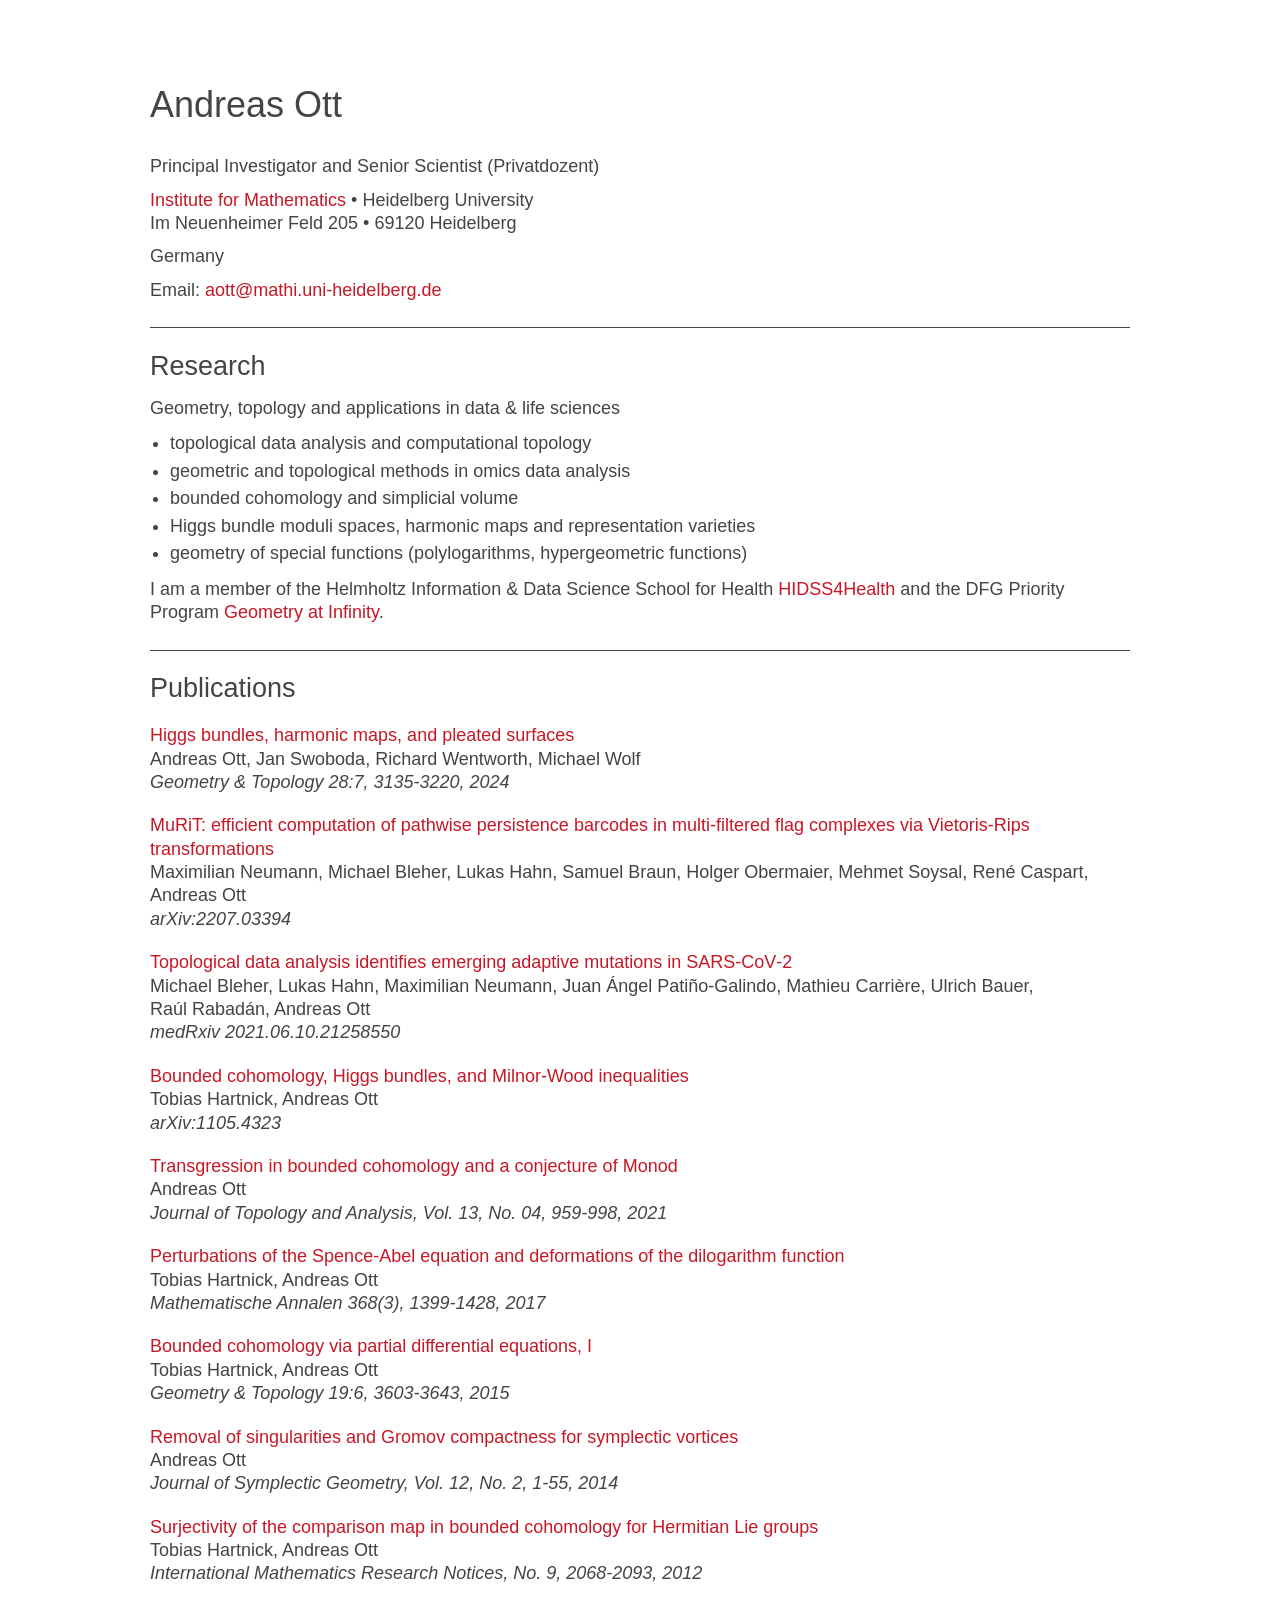
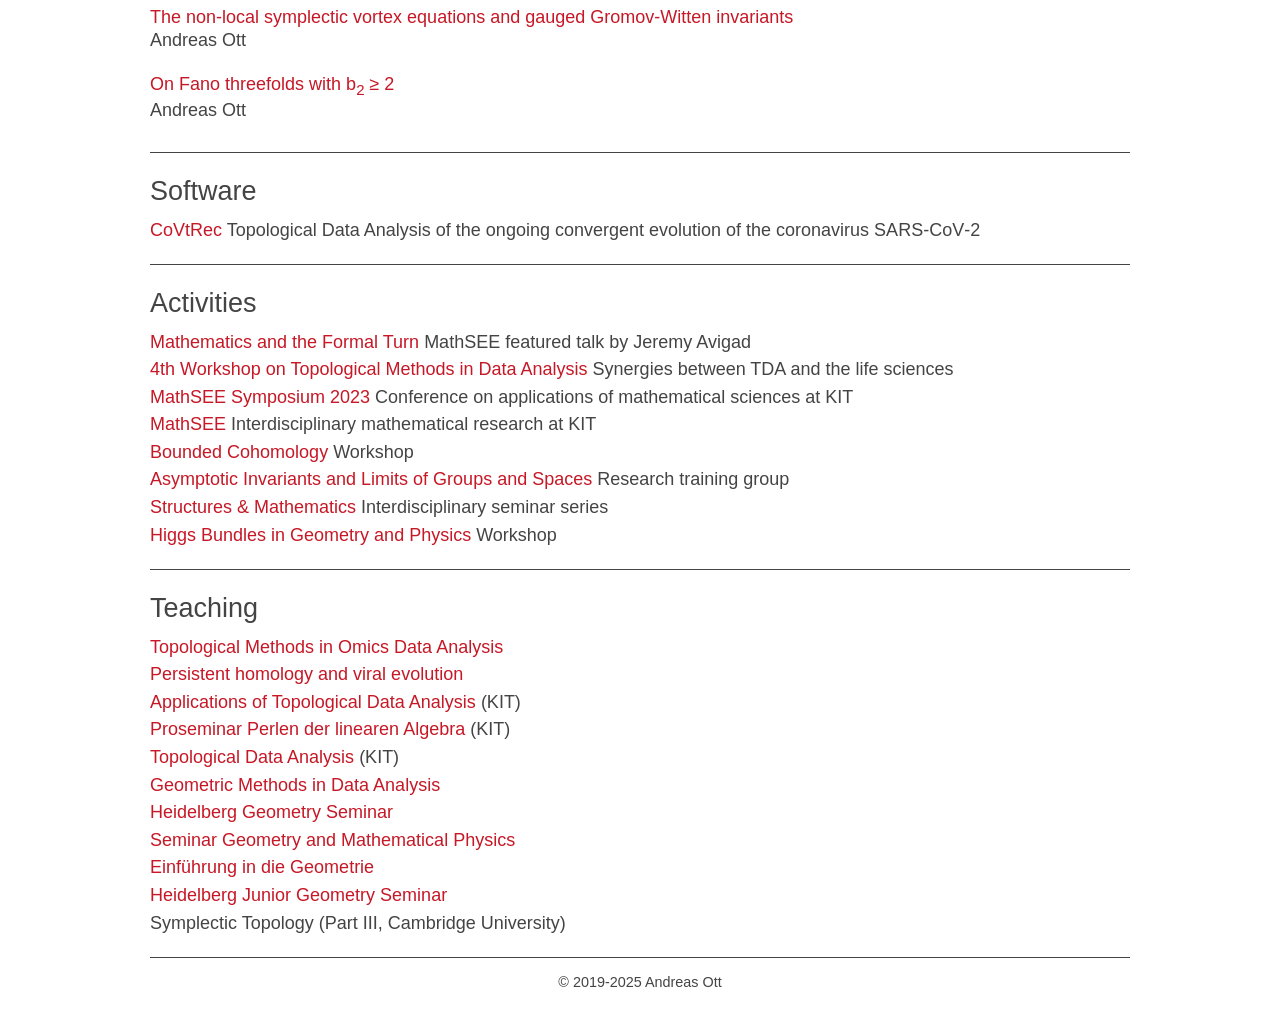
==== index.html @ b5c0b740 "files" ====
<!DOCTYPE html>
<html lang="en">

<head>
    <title>Homepage for Andreas Ott</title>
    <meta charset="utf-8">
    <meta name="viewport" content="width=device-width, initial-scale=1, user-scalable=yes">
    <style>
        * {
            box-sizing: border-box;
            font-family: Helvetica, Arial, Geneva, SunSans-Regular sans-serif;
        }
        @media only screen and (max-width: 700px) {
            * {
            }
        }

        h1 {
            font-size: 2em;
            font-weight: 500;
        }
    
        h2 {
            font-size: 1.5em;
            font-weight: 500;
            margin-bottom: 10px;
        }
    
        p {
            line-height: 1.3;
            margin: 0;
            padding: 0;
            padding-top: 5px;
            padding-bottom: 5px;
        }

        a {
            color: #c61826;
            text-decoration: none;
            font-size: 1em;
        }
        @media (prefers-color-scheme: dark) {
            a {
                color: #f7768d;
                opacity: 0.95;
            }
        }
        a:hover {
            text-decoration: underline;
            color: #c34058;
        }
    
        img {
            width: 220px;
            float: right;
            padding-top: 20px;
        }
        @media only screen and (max-width: 700px) {
            img {
                display: none;
            }
        }
        ul.blank {
            list-style-type: none;
            line-height: 1.3;
            margin: 0;
            margin-left: 0px;
            padding: 0;
        }
    
        ul.bullet {
            line-height: 1.3;
            margin: 0;
            padding-left: 20px;
            padding-top: 5px;
            padding-bottom: 5px;
        }

        li.listitem {
            line-height: 1.2;
            padding-top: 3px;
            padding-bottom: 3px;
        }

        .description {
            line-height: 1.3;
            margin: 0px;
            max-width: 600px;
            min-width: 300px;
            padding: 0px;
        }

        .publication {
            line-height: 1.3;
            padding-top: 10px;
            padding-bottom: 10px;
        }

        body {
            color: #444444;
            background-color: #ffffff;
            margin: auto;
            margin-top: 0px;
            margin-bottom: 10px;
            max-width: 1080px;
            min-width: 300px;
            padding-top: 20px;
            padding-left: 50px;
            padding-right: 50px;
            font-size: 1.125em;
        }
        @media only screen and (max-width: 700px) {
            body {
                padding-left: 20px;
                padding-right: 20px;
                font-size: 1em;
            }
        }
        @media (prefers-color-scheme: dark) {
            body {
                color: #ffffff;
                opacity: 0.86;
                background-color: #222222;
            }
        }
        .header {
            padding-top: 40px;
            padding-bottom: 20px;
        }
        @media only screen and (max-width: 700px) {
            .header {
                padding-top: 0px;
            }
        }

        .content {
            padding-top: 0px;
            padding-bottom: 20px;
            border-top: 1px solid #444444;
        }
        @media (prefers-color-scheme: dark) {
            .content {
                border-top: 1px solid #999999;
            }
        }
        .footer {
            padding: 10px;
            text-align: center;
            font-size: 0.8em;
            border-top: 1px solid #444444;
        }
        @media (prefers-color-scheme: dark) {
            .footer {
                border-top: 1px solid #999999;
                color: #999999
            }
        }
        html {
            -webkit-text-size-adjust: 100%;
        }
    </style>
</head>

<body>
    
    <div class="header">
        <h1>Andreas Ott</h1>
        <div class="description">
            <p> Principal Investigator and Senior Scientist (Privatdozent) </p>
            <p> <a href="https://www.math.uni-heidelberg.de/en">Institute for Mathematics</a> &bull; Heidelberg University <br>
                Im Neuenheimer Feld 205 &bull; 69120 Heidelberg
            </p>
            <p> Germany </p>
            <p> Email: <a href="mailto:aott@mathi.uni-heidelberg.de">aott@mathi.uni-heidelberg.de</a> </p>
        </div>
    </div>

    <div class="content">
        <h2>Research</h2>
        <p> Geometry, topology and applications in data &amp; life sciences</p>
        <ul class="bullet">
            <li class="listitem">topological data analysis and computational topology</li>
            <li class="listitem">geometric and topological methods in omics data analysis</li>
            <li class="listitem">bounded cohomology and simplicial volume</li>
            <li class="listitem">Higgs bundle moduli spaces, harmonic maps and representation varieties</li>
            <li class="listitem">geometry of special functions (polylogarithms, hypergeometric functions)</li>
        </ul>
        <p> I am a member of the Helmholtz Information & Data Science School for Health <a href="https://www.hidss4health.de/">HIDSS4Health</a> </li>
 and the DFG Priority Program <a href="https://www.spp2026.de/">Geometry at Infinity</a>.
    </div>
    
    <div class="content">
    	<h2>Publications</h2>
        <ul class="blank">
            <li class="publication">
                <a target="_blank" href="https://ottamj.github.io/files/hhp.pdf"> Higgs bundles, harmonic maps, and pleated surfaces</a> <br>
                Andreas Ott, Jan Swoboda, Richard Wentworth, Michael Wolf <br>
                <i> Geometry &amp; Topology 28:7, 3135-3220, 2024 </i>
            </li>
            <li class="publication">
                <a target="_blank" href="https://ottamj.github.io/files/murit.pdf"> MuRiT: efficient computation of pathwise persistence barcodes in multi-filtered flag complexes via Vietoris-Rips transformations</a> <br>
                Maximilian Neumann, Michael Bleher, Lukas Hahn, Samuel Braun, Holger Obermaier, Mehmet Soysal, Ren&eacute; Caspart, Andreas Ott <br>
                <i> arXiv:2207.03394 </i>
            </li>
            <li class="publication">
                <a target="_blank" href="https://www.medrxiv.org/content/10.1101/2021.06.10.21258550v3.full.pdf"> Topological data analysis identifies emerging adaptive mutations in SARS&#8209;CoV&#8209;2</a> <br>
                Michael Bleher, Lukas Hahn, Maximilian Neumann, Juan &Aacute;ngel Pati&ntilde;o-Galindo, Mathieu Carri&egrave;re, Ulrich Bauer, <br> Ra&uacute;l Rabad&aacute;n, Andreas Ott <br>
                <i> medRxiv 2021.06.10.21258550 </i>
            </li>
            <li class="publication">
                <a target="_blank" href="https://ottamj.github.io/files/toledo.pdf">Bounded cohomology, Higgs bundles, and Milnor-Wood inequalities</a> <br>
                Tobias Hartnick, Andreas Ott <br>
                <i> arXiv:1105.4323 </i>
            </li>
            <li class="publication">
                <a target="_blank" href="https://ottamj.github.io/files/transgression.pdf"> Transgression in bounded cohomology and a conjecture of Monod</a> <br>
                Andreas Ott <br>
                <i> Journal of Topology and Analysis, Vol.&nbsp;13, No.&nbsp;04, 959-998, 2021 </i>
            </li>
            <li class="publication">
                <a target="_blank" href="https://ottamj.github.io/files/dilog.pdf"> Perturbations of the Spence-Abel equation and deformations of the dilogarithm function</a> <br>
                Tobias Hartnick, Andreas Ott <br>
                <i> Mathematische Annalen 368(3), 1399-1428, 2017 </i>
            </li>
            <li class="publication">
                <a target="_blank" href="https://ottamj.github.io/files/bcpde_I.pdf"> Bounded cohomology via partial differential equations, I</a> <br>
                Tobias Hartnick, Andreas Ott <br>
                <i> Geometry &amp; Topology 19:6, 3603-3643, 2015 </i>
            </li>
            <li class="publication">
                <a target="_blank" href="https://ottamj.github.io/files/compact.pdf"> Removal of singularities and Gromov compactness for symplectic vortices</a> <br>
                Andreas Ott <br>
                <i> Journal of Symplectic Geometry, Vol.&nbsp;12, No.&nbsp;2, 1-55, 2014 </i>
            </li>
            <li class="publication">
                <a target="_blank" href="https://ottamj.github.io/files/comparison.pdf"> Surjectivity of the comparison map in bounded cohomology for Hermitian Lie groups</a> <br>
                Tobias Hartnick, Andreas Ott <br>
                <i> International Mathematics Research Notices, No. 9, 2068-2093, 2012 </i>
            </li>
            <li class="publication">
                <a target="_blank" href="https://ottamj.github.io/files/nonlocal.pdf"> The non-local symplectic vortex equations and gauged Gromov-Witten invariants</a> <br>
                Andreas Ott </li>
            <li class="publication">
                <a target="_blank" href="https://ottamj.github.io/files/fano.pdf"> On Fano threefolds with b<sub>2</sub> &ge; 2</a> <br>
                Andreas Ott </li>
        </ul>
    </div>

    <div class="content">
        <h2>Software</h2>
        <ul class="blank">
            <li class="listitem"> <a href="https://tdalife.github.io/covtrec/">CoVtRec</a> Topological Data Analysis of the ongoing convergent evolution of the coronavirus SARS&#8209;CoV&#8209;2 </li>
        </ul>
    </div>

    <div class="content">
        <h2>Activities</h2>
        <ul class="blank">
            <li class="listitem"> <a href="https://ottamj.github.io/files/mathsee_avigad.pdf">Mathematics and the Formal Turn</a> MathSEE featured talk by Jeremy Avigad </li>
            <li class="listitem"> <a href="https://tda.mathi.uni-heidelberg.de/">4th Workshop on Topological Methods in Data Analysis</a> Synergies between TDA and the life sciences </li>
            <li class="listitem"> <a href="https://symposium.mathsee.kit.edu/index.php">MathSEE Symposium 2023</a> Conference on applications of mathematical sciences at KIT </li>
            <li class="listitem"> <a href="https://www.mathsee.kit.edu/">MathSEE</a> Interdisciplinary mathematical research at KIT </li>
            <li class="listitem"> <a href="https://www.mathi.uni-heidelberg.de/~aott/bc19.html">Bounded Cohomology</a> Workshop </li>
            <li class="listitem"> <a href="http://www.groups-and-spaces.kit.edu/">Asymptotic Invariants and Limits of Groups and Spaces</a> Research training group </li>
            <li class="listitem"> <a href="https://ottamj.github.io/files/sam.pdf">Structures &amp; Mathematics</a> Interdisciplinary seminar series </li>
            <li class="listitem"> <a href="http://www.mathi.uni-heidelberg.de/~diffgeo/Higgsbundles2016/">Higgs Bundles in Geometry and Physics</a> Workshop </li>
        </ul>
    </div>
    
    <div class="content">
        <h2>Teaching</h2>
        <ul class="blank">
            <li class="listitem"> <a href="https://ottamj.github.io/files/tomics.html">Topological Methods in Omics Data Analysis</a> </li>
            <li class="listitem"> <a
                href="https://tda.mathi.uni-heidelberg.de/">Persistent homology and viral evolution</a> </li>
            <li class="listitem"> <a
                href="https://topology.math.kit.edu/english/28_1011.php">Applications of Topological Data Analysis</a> (KIT) </li>
            <li class="listitem"> <a
                href="https://topology.math.kit.edu/28_991.php">Proseminar Perlen der linearen Algebra</a> (KIT) </li>
            <li class="listitem"> <a
                href="https://topology.math.kit.edu/english/28_973.php">Topological Data Analysis</a> (KIT) </li>
            <li class="listitem"> <a href="https://ottamj.github.io/files/geodata.html">Geometric Methods in Data Analysis</a> </li>
            <li class="listitem"> <a href="https://www.mathi.uni-heidelberg.de/~geometry-seminar/">Heidelberg Geometry Seminar</a> </li>
            <li class="listitem"> <a href="https://ottamj.github.io/files/geophys.html">Seminar Geometry and Mathematical Physics</a> </li>
            <li class="listitem"> <a href="http://www.mathi.uni-heidelberg.de/~bkupferer/2016s/egeo.html">Einf&uuml;hrung in die Geometrie</a> </li>
            <li class="listitem"> <a href="https://ottamj.github.io/files/jungeo.html">Heidelberg Junior Geometry Seminar</a> </li>
            <li class="listitem"> Symplectic Topology (Part III, Cambridge University) </li>
        </ul>
    </div>
    
    <div class="footer">
        <p> &copy; 2019-2025 Andreas Ott </p>
    </div>
        
</body>
</html>
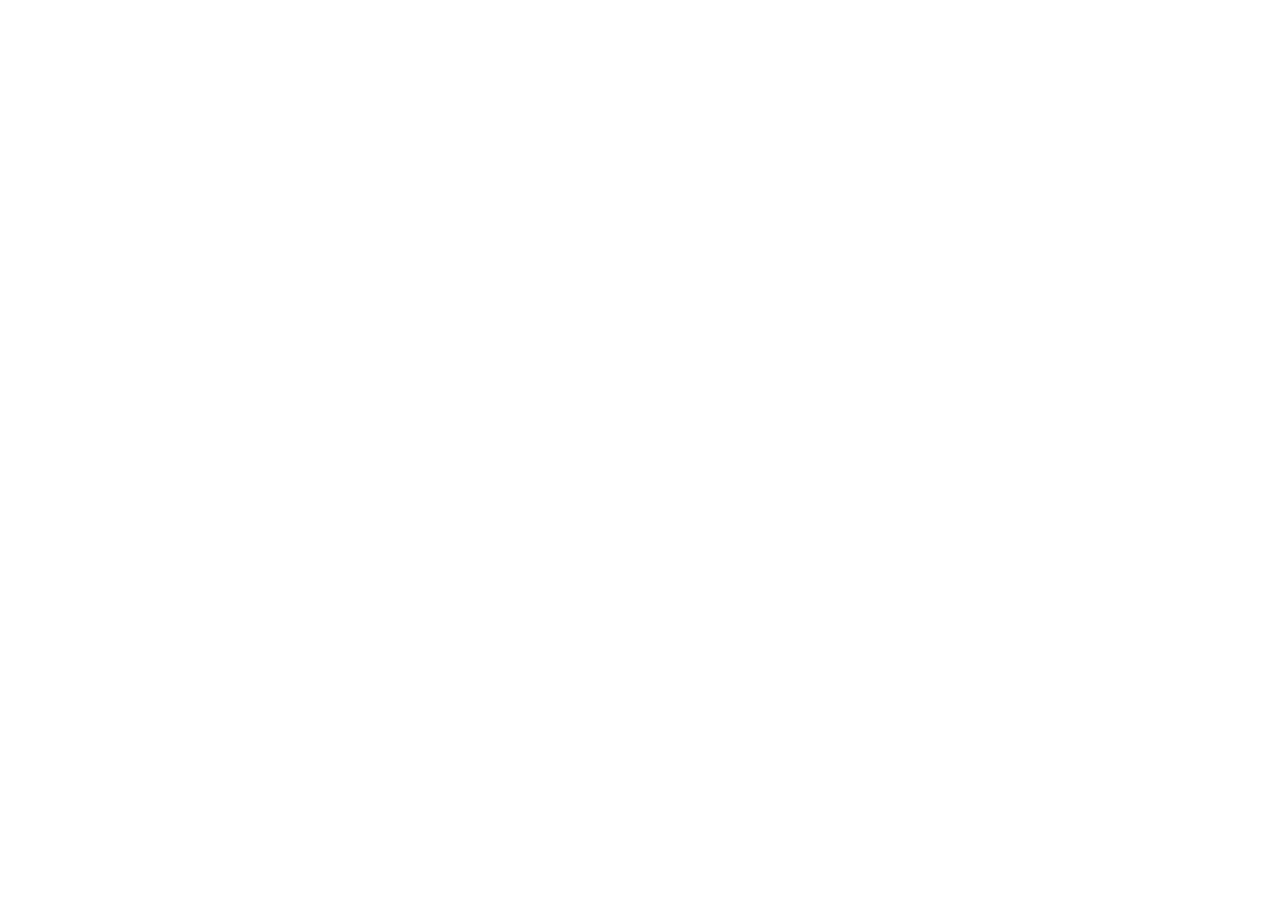
==== commit e8c78dd2: "Update index.html" ====
--- a/index.html
+++ b/index.html
@@ -1,296 +1,12 @@
 <!DOCTYPE html>
-<html lang="en">
-
+<html>
 <head>
-    <title>Homepage for Andreas Ott</title>
-    <meta charset="utf-8">
-    <meta name="viewport" content="width=device-width, initial-scale=1, user-scalable=yes">
-    <style>
-        * {
-            box-sizing: border-box;
-            font-family: Helvetica, Arial, Geneva, SunSans-Regular sans-serif;
-        }
-        @media only screen and (max-width: 700px) {
-            * {
-            }
-        }
-
-        h1 {
-            font-size: 2em;
-            font-weight: 500;
-        }
-    
-        h2 {
-            font-size: 1.5em;
-            font-weight: 500;
-            margin-bottom: 10px;
-        }
-    
-        p {
-            line-height: 1.3;
-            margin: 0;
-            padding: 0;
-            padding-top: 5px;
-            padding-bottom: 5px;
-        }
-
-        a {
-            color: #c61826;
-            text-decoration: none;
-            font-size: 1em;
-        }
-        @media (prefers-color-scheme: dark) {
-            a {
-                color: #f7768d;
-                opacity: 0.95;
-            }
-        }
-        a:hover {
-            text-decoration: underline;
-            color: #c34058;
-        }
-    
-        img {
-            width: 220px;
-            float: right;
-            padding-top: 20px;
-        }
-        @media only screen and (max-width: 700px) {
-            img {
-                display: none;
-            }
-        }
-        ul.blank {
-            list-style-type: none;
-            line-height: 1.3;
-            margin: 0;
-            margin-left: 0px;
-            padding: 0;
-        }
-    
-        ul.bullet {
-            line-height: 1.3;
-            margin: 0;
-            padding-left: 20px;
-            padding-top: 5px;
-            padding-bottom: 5px;
-        }
-
-        li.listitem {
-            line-height: 1.2;
-            padding-top: 3px;
-            padding-bottom: 3px;
-        }
-
-        .description {
-            line-height: 1.3;
-            margin: 0px;
-            max-width: 600px;
-            min-width: 300px;
-            padding: 0px;
-        }
-
-        .publication {
-            line-height: 1.3;
-            padding-top: 10px;
-            padding-bottom: 10px;
-        }
-
-        body {
-            color: #444444;
-            background-color: #ffffff;
-            margin: auto;
-            margin-top: 0px;
-            margin-bottom: 10px;
-            max-width: 1080px;
-            min-width: 300px;
-            padding-top: 20px;
-            padding-left: 50px;
-            padding-right: 50px;
-            font-size: 1.125em;
-        }
-        @media only screen and (max-width: 700px) {
-            body {
-                padding-left: 20px;
-                padding-right: 20px;
-                font-size: 1em;
-            }
-        }
-        @media (prefers-color-scheme: dark) {
-            body {
-                color: #ffffff;
-                opacity: 0.86;
-                background-color: #222222;
-            }
-        }
-        .header {
-            padding-top: 40px;
-            padding-bottom: 20px;
-        }
-        @media only screen and (max-width: 700px) {
-            .header {
-                padding-top: 0px;
-            }
-        }
-
-        .content {
-            padding-top: 0px;
-            padding-bottom: 20px;
-            border-top: 1px solid #444444;
-        }
-        @media (prefers-color-scheme: dark) {
-            .content {
-                border-top: 1px solid #999999;
-            }
-        }
-        .footer {
-            padding: 10px;
-            text-align: center;
-            font-size: 0.8em;
-            border-top: 1px solid #444444;
-        }
-        @media (prefers-color-scheme: dark) {
-            .footer {
-                border-top: 1px solid #999999;
-                color: #999999
-            }
-        }
-        html {
-            -webkit-text-size-adjust: 100%;
-        }
-    </style>
+  <title>Redirecting...</title>
+  <!-- Automatic redirect: 0 = instant, then target URL -->
+  <meta http-equiv="refresh" content="0; url=https://www.mathi.uni-heidelberg.de/~aott/">
 </head>
-
 <body>
-    
-    <div class="header">
-        <h1>Andreas Ott</h1>
-        <div class="description">
-            <p> Principal Investigator and Senior Scientist (Privatdozent) </p>
-            <p> <a href="https://www.math.uni-heidelberg.de/en">Institute for Mathematics</a> &bull; Heidelberg University <br>
-                Im Neuenheimer Feld 205 &bull; 69120 Heidelberg
-            </p>
-            <p> Germany </p>
-            <p> Email: <a href="mailto:aott@mathi.uni-heidelberg.de">aott@mathi.uni-heidelberg.de</a> </p>
-        </div>
-    </div>
-
-    <div class="content">
-        <h2>Research</h2>
-        <p> Geometry, topology and applications in data &amp; life sciences</p>
-        <ul class="bullet">
-            <li class="listitem">topological data analysis and computational topology</li>
-            <li class="listitem">geometric and topological methods in omics data analysis</li>
-            <li class="listitem">bounded cohomology and simplicial volume</li>
-            <li class="listitem">Higgs bundle moduli spaces, harmonic maps and representation varieties</li>
-            <li class="listitem">geometry of special functions (polylogarithms, hypergeometric functions)</li>
-        </ul>
-        <p> I am a member of the Helmholtz Information & Data Science School for Health <a href="https://www.hidss4health.de/">HIDSS4Health</a> </li>
- and the DFG Priority Program <a href="https://www.spp2026.de/">Geometry at Infinity</a>.
-    </div>
-    
-    <div class="content">
-    	<h2>Publications</h2>
-        <ul class="blank">
-            <li class="publication">
-                <a target="_blank" href="https://ottamj.github.io/files/hhp.pdf"> Higgs bundles, harmonic maps, and pleated surfaces</a> <br>
-                Andreas Ott, Jan Swoboda, Richard Wentworth, Michael Wolf <br>
-                <i> Geometry &amp; Topology 28:7, 3135-3220, 2024 </i>
-            </li>
-            <li class="publication">
-                <a target="_blank" href="https://ottamj.github.io/files/murit.pdf"> MuRiT: efficient computation of pathwise persistence barcodes in multi-filtered flag complexes via Vietoris-Rips transformations</a> <br>
-                Maximilian Neumann, Michael Bleher, Lukas Hahn, Samuel Braun, Holger Obermaier, Mehmet Soysal, Ren&eacute; Caspart, Andreas Ott <br>
-                <i> arXiv:2207.03394 </i>
-            </li>
-            <li class="publication">
-                <a target="_blank" href="https://www.medrxiv.org/content/10.1101/2021.06.10.21258550v3.full.pdf"> Topological data analysis identifies emerging adaptive mutations in SARS&#8209;CoV&#8209;2</a> <br>
-                Michael Bleher, Lukas Hahn, Maximilian Neumann, Juan &Aacute;ngel Pati&ntilde;o-Galindo, Mathieu Carri&egrave;re, Ulrich Bauer, <br> Ra&uacute;l Rabad&aacute;n, Andreas Ott <br>
-                <i> medRxiv 2021.06.10.21258550 </i>
-            </li>
-            <li class="publication">
-                <a target="_blank" href="https://ottamj.github.io/files/toledo.pdf">Bounded cohomology, Higgs bundles, and Milnor-Wood inequalities</a> <br>
-                Tobias Hartnick, Andreas Ott <br>
-                <i> arXiv:1105.4323 </i>
-            </li>
-            <li class="publication">
-                <a target="_blank" href="https://ottamj.github.io/files/transgression.pdf"> Transgression in bounded cohomology and a conjecture of Monod</a> <br>
-                Andreas Ott <br>
-                <i> Journal of Topology and Analysis, Vol.&nbsp;13, No.&nbsp;04, 959-998, 2021 </i>
-            </li>
-            <li class="publication">
-                <a target="_blank" href="https://ottamj.github.io/files/dilog.pdf"> Perturbations of the Spence-Abel equation and deformations of the dilogarithm function</a> <br>
-                Tobias Hartnick, Andreas Ott <br>
-                <i> Mathematische Annalen 368(3), 1399-1428, 2017 </i>
-            </li>
-            <li class="publication">
-                <a target="_blank" href="https://ottamj.github.io/files/bcpde_I.pdf"> Bounded cohomology via partial differential equations, I</a> <br>
-                Tobias Hartnick, Andreas Ott <br>
-                <i> Geometry &amp; Topology 19:6, 3603-3643, 2015 </i>
-            </li>
-            <li class="publication">
-                <a target="_blank" href="https://ottamj.github.io/files/compact.pdf"> Removal of singularities and Gromov compactness for symplectic vortices</a> <br>
-                Andreas Ott <br>
-                <i> Journal of Symplectic Geometry, Vol.&nbsp;12, No.&nbsp;2, 1-55, 2014 </i>
-            </li>
-            <li class="publication">
-                <a target="_blank" href="https://ottamj.github.io/files/comparison.pdf"> Surjectivity of the comparison map in bounded cohomology for Hermitian Lie groups</a> <br>
-                Tobias Hartnick, Andreas Ott <br>
-                <i> International Mathematics Research Notices, No. 9, 2068-2093, 2012 </i>
-            </li>
-            <li class="publication">
-                <a target="_blank" href="https://ottamj.github.io/files/nonlocal.pdf"> The non-local symplectic vortex equations and gauged Gromov-Witten invariants</a> <br>
-                Andreas Ott </li>
-            <li class="publication">
-                <a target="_blank" href="https://ottamj.github.io/files/fano.pdf"> On Fano threefolds with b<sub>2</sub> &ge; 2</a> <br>
-                Andreas Ott </li>
-        </ul>
-    </div>
-
-    <div class="content">
-        <h2>Software</h2>
-        <ul class="blank">
-            <li class="listitem"> <a href="https://tdalife.github.io/covtrec/">CoVtRec</a> Topological Data Analysis of the ongoing convergent evolution of the coronavirus SARS&#8209;CoV&#8209;2 </li>
-        </ul>
-    </div>
-
-    <div class="content">
-        <h2>Activities</h2>
-        <ul class="blank">
-            <li class="listitem"> <a href="https://ottamj.github.io/files/mathsee_avigad.pdf">Mathematics and the Formal Turn</a> MathSEE featured talk by Jeremy Avigad </li>
-            <li class="listitem"> <a href="https://tda.mathi.uni-heidelberg.de/">4th Workshop on Topological Methods in Data Analysis</a> Synergies between TDA and the life sciences </li>
-            <li class="listitem"> <a href="https://symposium.mathsee.kit.edu/index.php">MathSEE Symposium 2023</a> Conference on applications of mathematical sciences at KIT </li>
-            <li class="listitem"> <a href="https://www.mathsee.kit.edu/">MathSEE</a> Interdisciplinary mathematical research at KIT </li>
-            <li class="listitem"> <a href="https://www.mathi.uni-heidelberg.de/~aott/bc19.html">Bounded Cohomology</a> Workshop </li>
-            <li class="listitem"> <a href="http://www.groups-and-spaces.kit.edu/">Asymptotic Invariants and Limits of Groups and Spaces</a> Research training group </li>
-            <li class="listitem"> <a href="https://ottamj.github.io/files/sam.pdf">Structures &amp; Mathematics</a> Interdisciplinary seminar series </li>
-            <li class="listitem"> <a href="http://www.mathi.uni-heidelberg.de/~diffgeo/Higgsbundles2016/">Higgs Bundles in Geometry and Physics</a> Workshop </li>
-        </ul>
-    </div>
-    
-    <div class="content">
-        <h2>Teaching</h2>
-        <ul class="blank">
-            <li class="listitem"> <a href="https://ottamj.github.io/files/tomics.html">Topological Methods in Omics Data Analysis</a> </li>
-            <li class="listitem"> <a
-                href="https://tda.mathi.uni-heidelberg.de/">Persistent homology and viral evolution</a> </li>
-            <li class="listitem"> <a
-                href="https://topology.math.kit.edu/english/28_1011.php">Applications of Topological Data Analysis</a> (KIT) </li>
-            <li class="listitem"> <a
-                href="https://topology.math.kit.edu/28_991.php">Proseminar Perlen der linearen Algebra</a> (KIT) </li>
-            <li class="listitem"> <a
-                href="https://topology.math.kit.edu/english/28_973.php">Topological Data Analysis</a> (KIT) </li>
-            <li class="listitem"> <a href="https://ottamj.github.io/files/geodata.html">Geometric Methods in Data Analysis</a> </li>
-            <li class="listitem"> <a href="https://www.mathi.uni-heidelberg.de/~geometry-seminar/">Heidelberg Geometry Seminar</a> </li>
-            <li class="listitem"> <a href="https://ottamj.github.io/files/geophys.html">Seminar Geometry and Mathematical Physics</a> </li>
-            <li class="listitem"> <a href="http://www.mathi.uni-heidelberg.de/~bkupferer/2016s/egeo.html">Einf&uuml;hrung in die Geometrie</a> </li>
-            <li class="listitem"> <a href="https://ottamj.github.io/files/jungeo.html">Heidelberg Junior Geometry Seminar</a> </li>
-            <li class="listitem"> Symplectic Topology (Part III, Cambridge University) </li>
-        </ul>
-    </div>
-    
-    <div class="footer">
-        <p> &copy; 2019-2025 Andreas Ott </p>
-    </div>
-        
+  <p>This page has moved. You will be redirected automatically.</p>
+  <p>If not, <a href="https://www.mathi.uni-heidelberg.de/~aott/">click here to continue</a>.</p>
 </body>
 </html>
